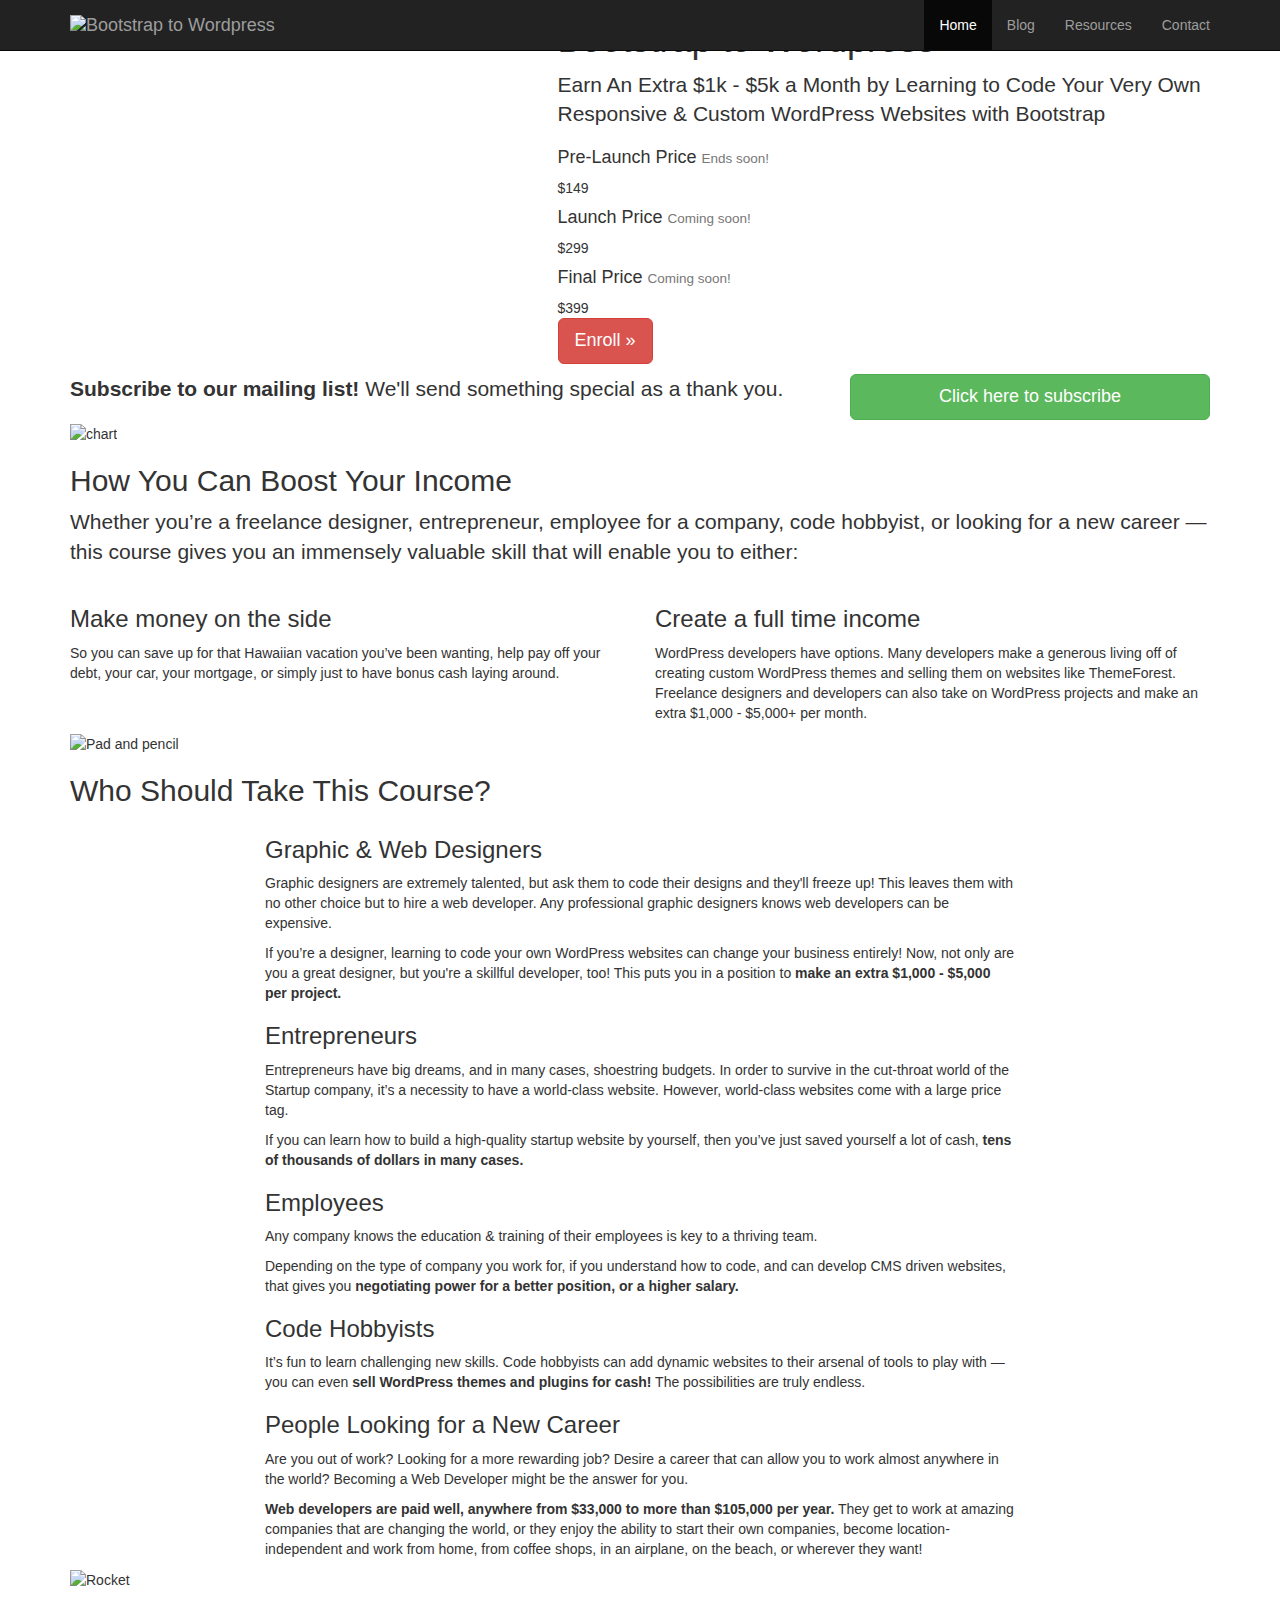
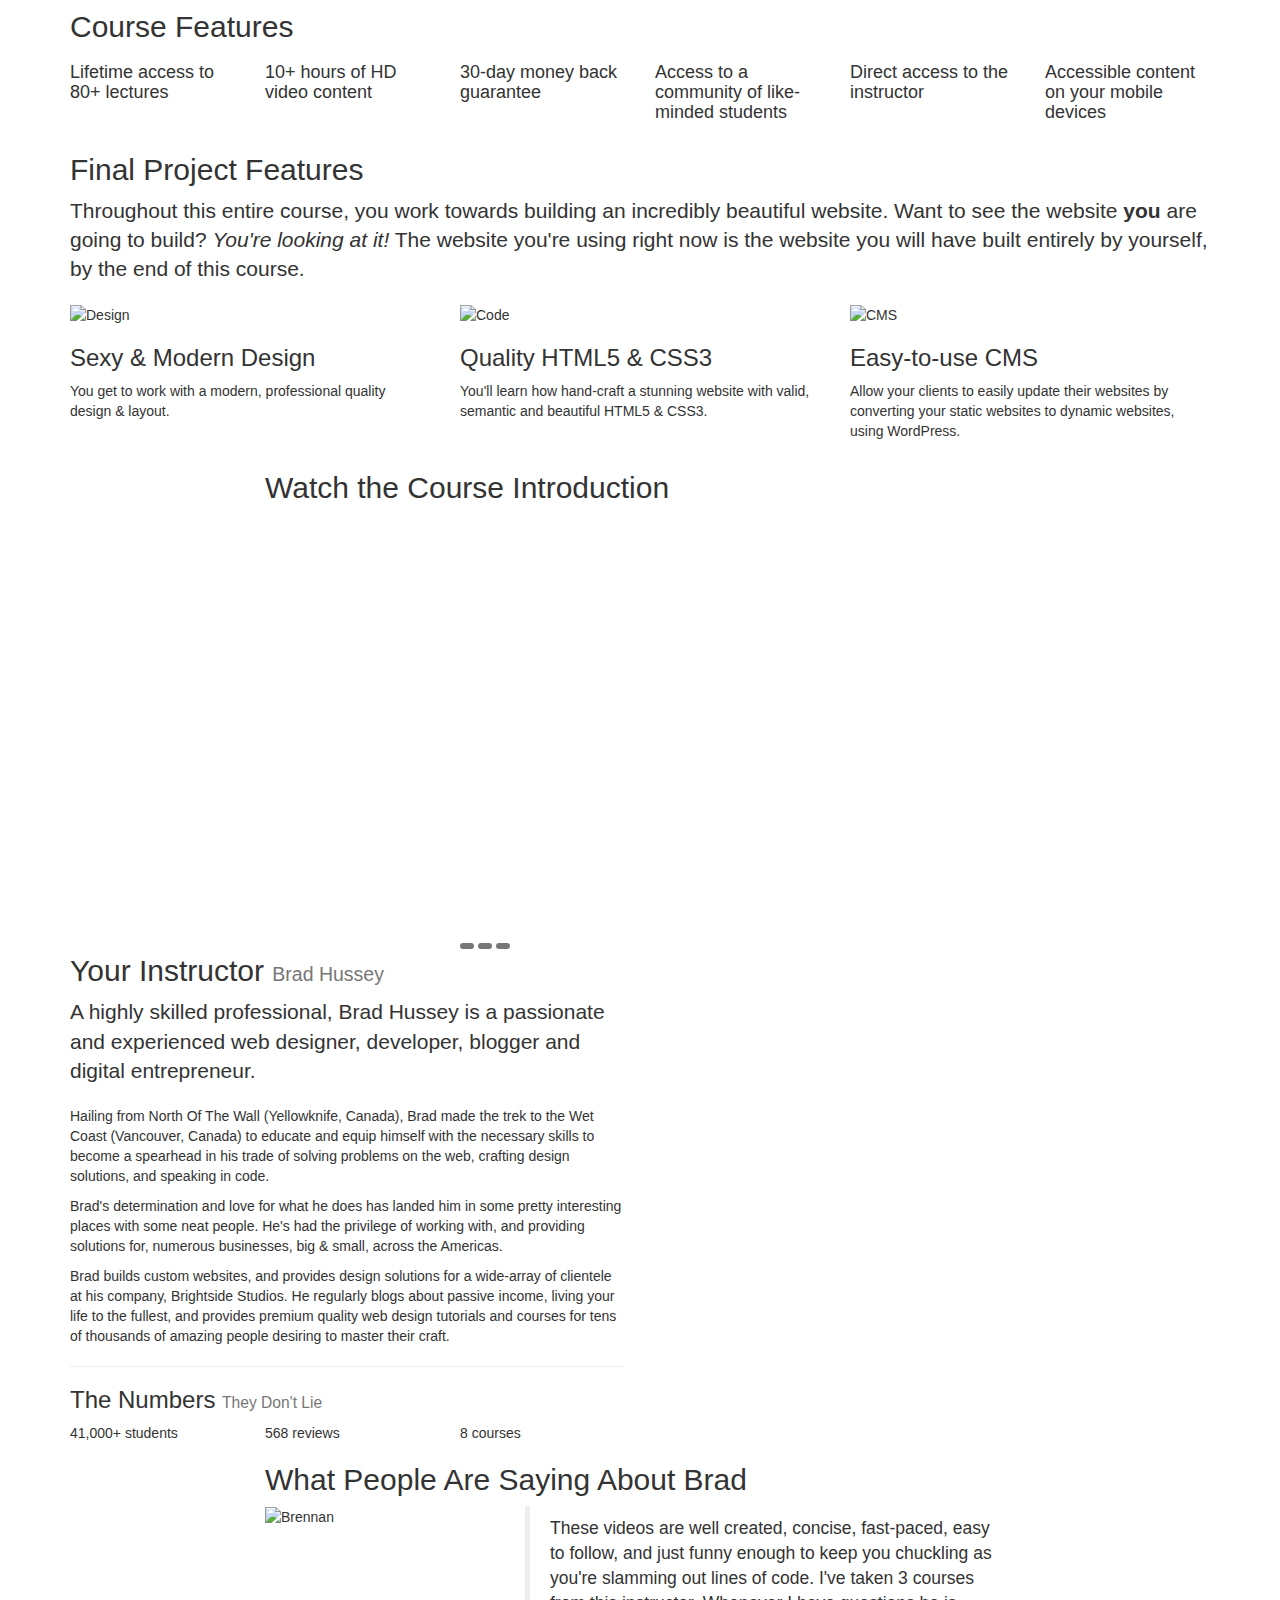
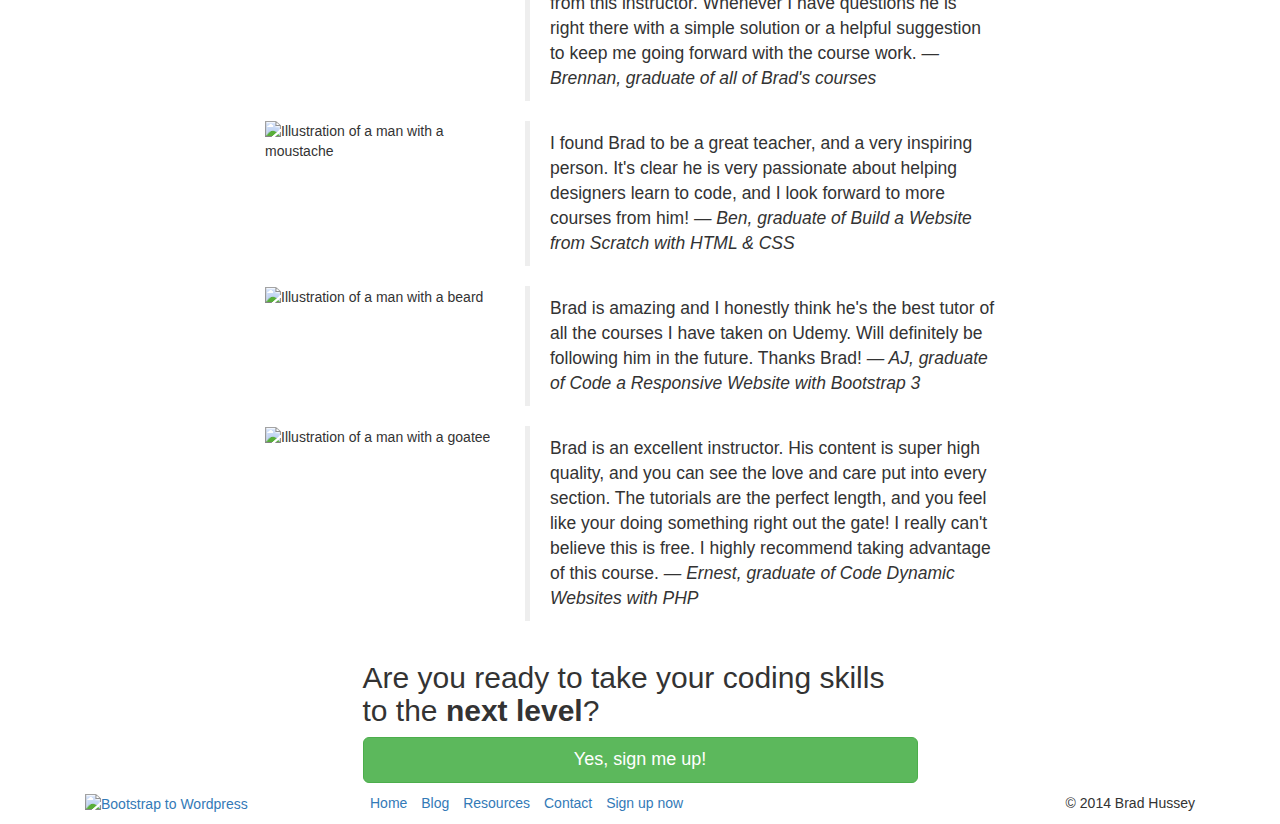
==== index.html @ c368ef70 "Fixed dropdown, had to use old JS files" ====
<!DOCTYPE html>
<html>
<head>
	<meta http-equiv="Content-Type" content="text/html; charset=UTF-8"  />
	<meta charset="utf-8" />
	<meta name="viewport" content="width=device-width, initial-scale=1" />
	<meta name="description" content="" />
	<meta name="author" content="" />
	<link rel="icon" href="assets/img/favicon.ico" />
	
	<title>Bootstrap to Wordpress</title>
	
	<!-- Bootstrap core CSS -->
	<link href="assets/css/bootstrap.min.css" rel="stylesheet">
	
	<!-- Font Awesome Icons -->
	<link href="assets/css/font-awesome/css/font-awesome.min.css" rel="stylesheet">
	
	<!--Google Fonts-->
	<link href='https://fonts.googleapis.com/css?family=Raleway:400,700' rel='stylesheet' type='text/css'>
	
	<!-- Custom CSS -->
	<link href="assets/css/main.css" rel="stylesheet">
	
	<!-- Google Fonts -->
	<link href='http://fonts.googleapis.com/css?family=Raleway:400,700' rel='stylesheet' type='text/css'>
	
<!-- HTML5 shiv and Respond.js IE8 support of HTML5 elements and media queries -->
	<!--[if lt IE 9]>
	<script src="https://oss.maxcdn.com/html5shiv/3.7.2/html5shiv.min.js"></script>
	<script src="https://oss.maxcdn.com/respond/1.4.2/respond.min.js"></script>
	<![endif]-->	
	
</head>

<!-- HEADER
	================================================== -->
	<header class="site-header" role="banner">
		
		<!-- NAVBAR
		================================================== -->
		<div class="navbar-wrapper">
			
			<div class="navbar navbar-inverse navbar-fixed-top" role="navigation">
				<div class="container">
					<div class="navbar-header">
						<button type="button" class="navbar-toggle" data-toggle="collapse" data-target=".navbar-collapse">
							<span class="sr-only">Toggle navigation</span>
							<span class="icon-bar"></span>
							<span class="icon-bar"></span>
							<span class="icon-bar"></span>
						</button>
						<a class="navbar-brand" href="/"><img src="assets/img/logo.png" alt="Bootstrap to Wordpress"></a>
					</div>
					<div class="navbar-collapse collapse">
						<ul class="nav navbar-nav navbar-right">
							<li class="active"><a href="/">Home</a></li>
							<li><a href="blog.html">Blog</a></li>
							<li><a href="resources.html">Resources</a></li>
							<li><a href="contact.html">Contact</a></li>
						</ul>
					</div>
				</div>
			</div>
		
		</div>
	</header>

<body>

	
	
	<!--Hero Section-->
	
	<section id="hero" data-type="background" data-speed="5">
		<article>
			<div class="container clearfix">
				<div class="row">
					<div class="col-sm-5">
						<img src="assets/img/logo-badge.png" alt="Bootstrap to Wordpress" class="logo" />
					</div><!--Col-sm-5-->
					
					<div class="col-sm-7 hero-text">
						<h1>Bootstrap to Wordpress</h1>
						<p class="lead">Earn An Extra $1k - $5k a Month by Learning to Code Your Very Own Responsive &amp; Custom WordPress Websites with Bootstrap</p>
						
						<div id="price-timeline">
							<div class="price active">
								<h4>Pre-Launch Price <small>Ends soon!</small></h4>
								<span>$149</span>
							
							</div><!--Price-->
							<div class="price">
								<h4>Launch Price <small>Coming soon!</small></h4>
								<span>$299</span>
							</div><!--Price-->
							<div class="price">
								<h4>Final Price <small>Coming soon!</small></h4>
								<span>$399</span>
							</div><!--Price-->
						</div><!--price timeline-->
						<p><a class="btn btn-lg btn-danger" href="/" role="button">Enroll &raquo;</a></p>
					</div><!--col-sm-7-->
				</div><!--Row-->
			</div><!--container-->
		</article>
	
	</section><!--Hero-->

	<!--OPT IN Section -->
	<section id="optin">
		<div class="container">
			<div class="row">
			
				<div class="col-sm-8">
					<p class="lead"><strong>Subscribe to our mailing list!</strong> We'll send something special as a thank you.</p>
				</div><!--col-8-->
				
				<div class="col-sm-4">
					<button class="btn btn-success btn-lg btn-block" data-toggle="modal" data-target="#myModal">Click here to subscribe</button>
				</div><!--col-4-->
				
			</div><!--row-->
		</div><!--container-->
	</section><!--optin-->
	
	<!--Boost Your Income-->
	<section id="boost-income">
		<div class="container">
			<div class="section-header"><img src="assets/img/icon-boost.png" alt="chart" />
				<h2>How You Can Boost Your Income</h2>
			</div><!--section-header-->
			<p class="lead">Whether you&rsquo;re a freelance designer, entrepreneur, employee for a company, code hobbyist, or looking for a new career &mdash; this course gives you an immensely valuable skill that will enable you to either:</p>
			<div class="row">
				<div class="col-sm-6">
					<h3>Make money on the side</h3>
					<p>So you can save up for that Hawaiian vacation you&rsquo;ve been wanting, help pay off your debt, your car, your mortgage, or simply just to have bonus cash laying around.</p>
				</div><!--col-->
				<div class="col-sm-6">
					<h3>Create a full time income</h3>
					<p>WordPress developers have options. Many developers make a generous living off of creating custom WordPress themes and selling them on websites like ThemeForest. Freelance designers and developers can also take on WordPress projects and make an extra $1,000 - $5,000+ per month.</p>
				</div><!--col-->
			</div><!--row-->
		</div><!--container-->
	</section><!--boost-income-->
	
	<!--Who Benefits-->
	<section id="who-benefits">
		<div class="container">
			<div class="section-header">
				<img src="assets/img/icon-pad.png" alt="Pad and pencil" />
				<h2>Who Should Take This Course?</h2>
			</div><!--section-header-->
			<div class="row">
				<div class="col-sm-8 col-sm-offset-2">
					<h3>Graphic &amp; Web Designers</h3>
					<p>Graphic designers are extremely talented, but ask them to code their designs and they'll freeze up! This leaves them with no other choice but to hire a web developer. Any professional graphic designers knows web developers can be expensive.</p>
					<p>If you&rsquo;re a designer, learning to code your own WordPress websites can change your business entirely! Now, not only are you a great designer, but you're a skillful developer, too! This puts you in a position to <strong>make an extra $1,000 - $5,000 per project.</strong></p>
					
					<h3>Entrepreneurs</h3>
					<p>Entrepreneurs have big dreams, and in many cases, shoestring budgets. In order to survive in the cut-throat world of the Startup company, it&rsquo;s a necessity to have a world-class website.  However, world-class websites come with a large price tag.</p>
					<p>If you can learn how to build a high-quality startup website by yourself, then you&rsquo;ve just saved yourself a lot of cash, <strong>tens of thousands of dollars in many cases.</strong></p>
					
					<h3>Employees</h3>
					<p>Any company knows the education &amp; training of their employees is key to a thriving team.</p>
					<p>Depending on the type of company you work for, if you understand how to code, and can develop CMS driven websites, that gives you <strong>negotiating power for a better position, or a higher salary.</strong></p>
					
					<h3>Code Hobbyists</h3>
					<p>It&rsquo;s fun to learn challenging new skills. Code hobbyists can add dynamic websites to their arsenal of tools to play with &mdash; you can even <strong>sell WordPress themes and plugins for cash!</strong> The possibilities are truly endless.</p>
					
					<h3>People Looking for a New Career</h3>
					<p>Are you out of work? Looking for a more rewarding job? Desire a career that can allow you to work almost anywhere in the world? Becoming a Web Developer might be the answer for you.</p>
					<p><strong>Web developers are paid well, anywhere from $33,000 to more than $105,000 per year.</strong> They get to work at amazing companies that are changing the world, or they enjoy the ability to start their own companies, become location-independent and work from home, from coffee shops, in an airplane, on the beach, or wherever they want!</p>
				</div><!--col-->
			</div><!--row-->
		</div><!--container-->
	</section><!--who-benefits-->
	
	<!--Course Features-->
	<section id="course-features">
		<div class="container">
		
			<div class="section-header">
				<img src="assets/img/icon-rocket.png" alt="Rocket" />
				<h2>Course Features</h2>
			</div><!--section-header-->
			<div class="row">
			
				<div class="col-sm-2">
					<i class="ci ci-computer"></i>
					<h4>Lifetime access to 80+ lectures</h4>
				</div><!--col-->
				
				<div class="col-sm-2">
					<i class="ci ci-watch"></i>
					<h4>10+ hours of HD video content</h4>
				</div><!--col-->
				
				<div class="col-sm-2">
					<i class="ci ci-calendar"></i>
					<h4>30-day money back guarantee</h4>
				</div><!--col-->
				
				<div class="col-sm-2">
					<i class="ci ci-community"></i>
					<h4>Access to a community of like-minded students</h4>
				</div><!--col-->
				
				<div class="col-sm-2">
					<i class="ci ci-instructor"></i>
					<h4>Direct access to the instructor</h4>
				</div><!--col-->
				
				<div class="col-sm-2">
					<i class="ci ci-device"></i>
					<h4>Accessible content on your mobile devices</h4>
				</div><!--col-->
				
			</div><!--row-->
		</div><!--container-->
	</section>
	
	<!--Project Features-->
	<section id="project-features">
		<div class="container">
		
			<h2>Final Project Features</h2>
			<p class="lead">Throughout this entire course, you work towards building an incredibly beautiful website. Want to see the website <strong>you</strong> are going to build? <em>You're looking at it!</em> The website you're using right now is the website you will have built entirely by yourself, by the end of this course.</p>
			
			<div class="row">
				<div class="col-sm-4">
					<img src="assets/img/icon-design.png" alt="Design" />
					<h3>Sexy &amp; Modern Design</h3>
					<p>You get to work with a modern, professional quality design &amp; layout.</p>
				</div><!--col-->
				
				<div class="col-sm-4">
					<img src="assets/img/icon-code.png" alt="Code" />
					<h3>Quality HTML5 &amp; CSS3</h3>
					<p>You'll learn how hand-craft a stunning website with valid, semantic and beautiful HTML5 &amp; CSS3.</p>
				</div><!--col-->
				
				<div class="col-sm-4">
					<img src="assets/img/icon-cms.png" alt="CMS" />
					<h3>Easy-to-use CMS</h3>
					<p>Allow your clients to easily update their websites by converting your static websites to dynamic websites, using WordPress.</p>
				</div><!--col-->
			</div><!--row-->
		</div><!--container-->
	
	</section><!--project-features-->
	
	<!--Video Featurette-->
	<section id="featurette">
		<div class="container">
			<div class="row">
				<div class="col-sm-8 col-sm-offset-2">
					<h2>Watch the Course Introduction</h2>
					<iframe width="100%" height="415" src="https://www.youtube.com/embed/q-mJJsnOHew" frameborder="0" allowfullscreen></iframe>
				</div><!--col-->
			</div><!--row-->
		</div><!--container-->
	
	</section><!--featurette-->
	
	<!--Instructor-->
	<section id="instructor">
		<div class="container">
			<div class="row">
				<div class="col-sm-8 col-md-6">
					<div class="row">
						<div class="col-lg-8">
							<h2>Your Instructor <small>Brad Hussey</small></h2>
						</div><!--col-->
						<div class="col-lg-4">
							<a href="https://twitter.com/bradhussey" class="badge social twitter" target="_blank"><i class="fa fa-twitter"></i></a>
							<a href="https://facebook.com/bradhussey" class="badge social facebook" target="_blank"><i class="fa fa-facebook"></i></a>
							<a href="https://plus.google.com/+BradHussey" class="badge social gplus" target="_blank"><i class="fa fa-google-plus"></i></a>
						</div><!--col-->
					</div><!--row-->
				<p class="lead">A highly skilled professional, Brad Hussey is a passionate and experienced web designer, developer, blogger and digital entrepreneur.<p>
					
				<p>Hailing from North Of The Wall (Yellowknife, Canada), Brad made the trek to the Wet Coast (Vancouver, Canada) to educate and equip himself with the necessary skills to become a spearhead in his trade of solving problems on the web, crafting design solutions, and speaking in code.</p>
					
				<p>Brad's determination and love for what he does has landed him in some pretty interesting places with some neat people. He's had the privilege of working with, and providing solutions for, numerous businesses, big &amp; small, across the Americas.</p>
					
				<p>Brad builds custom websites, and provides design solutions for a wide-array of clientele at his company, Brightside Studios. He regularly blogs about passive income, living your life to the fullest, and provides premium quality web design tutorials and courses for tens of thousands of amazing people desiring to master their craft.</p>
				
				<hr />
				
				<h3>The Numbers <small>They Don't Lie</small></h3>
					<div class="row">
						<div class="col-xs-4">
							<div class="num">
								<div class="num-content">
									41,000+ <span>students</span>
								</div><!--num-content-->
							</div><!--num-->
						</div><!--col-->
						
						<div class="col-xs-4">
							<div class="num">
								<div class="num-content">
									568 <span>reviews</span>
								</div><!--num-content-->
							</div><!--num-->
						</div><!--col-->
						
						<div class="col-xs-4">
							<div class="num">
								<div class="num-content">
									8 <span>courses</span>
								</div><!--num-content-->
							</div><!--num-->
						</div><!--col-->
					
					</div><!--row-->
				
				</div><!--col-->
			</div><!--row-->
		</div><!--container-->
	</section><!--instructor-->
	
	<!--Testimonials-->
	<section id="kudos">
		<div class="container">
			<div class="row">
				<div class="col-sm-8 col-sm-offset-2">
					<h2>What People Are Saying About Brad</h2>
					
					<!--Testimonial-->
					<div class="row testimonial">
						<div class="col-sm-4">
							<img src="assets/img/brennan.jpg" alt="Brennan" />
						</div><!--col-->
						<div class="col-sm-8">
							<blockquote>
								These videos are well created, concise, fast-paced, easy to follow, and just funny enough to keep you chuckling as you're slamming out lines of code. I've taken 3 courses from this instructor. Whenever I have questions he is right there with a simple solution or a helpful suggestion to keep me going forward with the course work.
									<cite>&mdash; Brennan, graduate of all of Brad's courses</cite>
							</blockquote>
						</div><!--col-->
					</div><!--row testimonial-->
					
					<!--Testimonial-->
					<div class="row testimonial">
						<div class="col-sm-4">
							<img src="assets/img/ben.png" alt="Illustration of a man with a moustache" />
						</div><!--col-->
						<div class="col-sm-8">
							<blockquote>
								I found Brad to be a great teacher, and a very inspiring person. It's clear he is very passionate about helping designers learn to code, and I look forward to more courses from him!
								<cite>&mdash; Ben, graduate of Build a Website from Scratch with HTML &amp; CSS</cite>
							</blockquote>
						</div><!--col-->
					</div><!--row testimonial-->
					
					<!--Testimonial-->
					<div class="row testimonial">
						<div class="col-sm-4">
							<img src="assets/img/aj.png" alt="Illustration of a man with a beard" />
						</div><!--col-->
						<div class="col-sm-8">
							<blockquote>
								Brad is amazing and I honestly think he's the best tutor of all the courses I have taken on Udemy. Will definitely be following him in the future. Thanks Brad!
								<cite>&mdash; AJ, graduate of Code a Responsive Website with Bootstrap 3</cite>
							</blockquote>
						</div><!--col-->
					</div><!--row testimonial-->
					
					<!--Testimonial-->
					<div class="row testimonial">
						<div class="col-sm-4">
							<img src="assets/img/ernest.png" alt="Illustration of a man with a goatee" />
						</div><!--col-->
						<div class="col-sm-8">
							<blockquote>
								Brad is an excellent instructor. His content is super high quality, and you can see the love and care put into every section. The tutorials are the perfect length, and you feel like your doing something right out the gate! I really can't believe this is free. I highly recommend taking advantage of this course.
								<cite>&mdash; Ernest, graduate of Code Dynamic Websites with PHP</cite>
							</blockquote>
						</div><!--col-->
					</div><!--row testimonial-->
					
				</div><!--col-->
			</div><!--row-->
		</div><!--container-->
	
	</section><!--kudos-->
	
	<!--Sign Up Section-->
	<section id="signup" data-type="background" data-speed="4">
		<div class="container">
			<div class="row">
				<div class="col-sm-6 col-sm-offset-3">
					<h2>Are you ready to take your coding skills to the <strong>next level</strong>?</h2>
					<p><a href="" class="btn btn-lg btn-block btn-success">Yes, sign me up!</a></p>
				</div><!--col-->
			</div><!--row-->
		</div><!--container-->
	
	</section><!--signup-->
	
	<!--Footer-->
	<footer>
		<div class="container">
			<div class="col-sm-3">
				<p><a href="/"><img src="assets/img/logo.png" alt="Bootstrap to Wordpress" /></a></p>
			</div><!--col-->
			<div class="col-sm-6">
				<nav>
					<ul class="list-unstyled list-inline">
						<li><a href="">Home</a></li>
						<li><a href="">Blog</a></li>
						<li><a href="">Resources</a></li>
						<li><a href="">Contact</a></li>
						<li class="signup-link"><a href="">Sign up now</a></li>
					</ul>
				</nav>
			</div><!--col-->
			<div class="col-sm-3">
				<p class="pull-right">&copy; 2014 Brad Hussey</p>
			</div><!--col-->
			
		</div><!--container-->
	
	</footer>

	<!--Modal-->
	<div class="modal fade" id="myModal">
		<div class="modal-dialog">
			<div class="model-content">
			
				<div class="modal-header">
					<button type="button" class="close" data-dismiss="modal"><span aria-hidden="true">&times;</span><span class="sr-only">Close</span></button>
					<h4 class="modal-title" id="myModalLabel"><i class="fa fa-envelope"></i> Subscribe to our Mailing List</h4>
				</div><!--modal-header-->
				
				<div class="modal-body">
					<p>Simply enter your name and email! As a thank you for joining us, we're going to give you one of our best-selling courses, <em>for free!</em></p>
					<form class="form-inline" role="form">
						<div class="form-group">
							<label class="sr-only" for="subscribe-name">Your first name</label>
							<input type="text" class="form-control" id="subscribe-name" placeholder="Your first name" />
						</div><!--form-group-->
						<div class="form-group">
							<label class="sr-only" for="subscribe-email">and your email</label>
							<input type="text" class="form-control" id="subscribe-email" placeholder="and your email" />
						</div><!--form-group-->
						<input type="submit" class="btn btn-danger" value="Subscribe!" />
					</form>
					<hr />
					<p><small>By providing your email you consent to receiving occasional promotional emails &amp; newsletters. <br>No Spam. Just good stuff. We respect your privacy &amp; you may unsubscribe at any time.</small></p>
				</div><!--modal-body-->
				
			</div><!--modal-content-->
		
		</div><!--modal-dialog-->
	</div><!--modal-->

	<!--Bootstrap Core JS-->
	<script src="assets/js/jquery-2.2.0.min.js" type="text/javascript"></script>
	<script src="assets/js/bootstrap.min.js" type="text/javascript"></script>
	<script src="http://code.jquery.com/jquery.js"></script>
	<script src="assets/js/main.js" type="text/javascript"></script>
	
	<!--Had to use old JS in order to fix dropdown-->
	
</body>
</html>
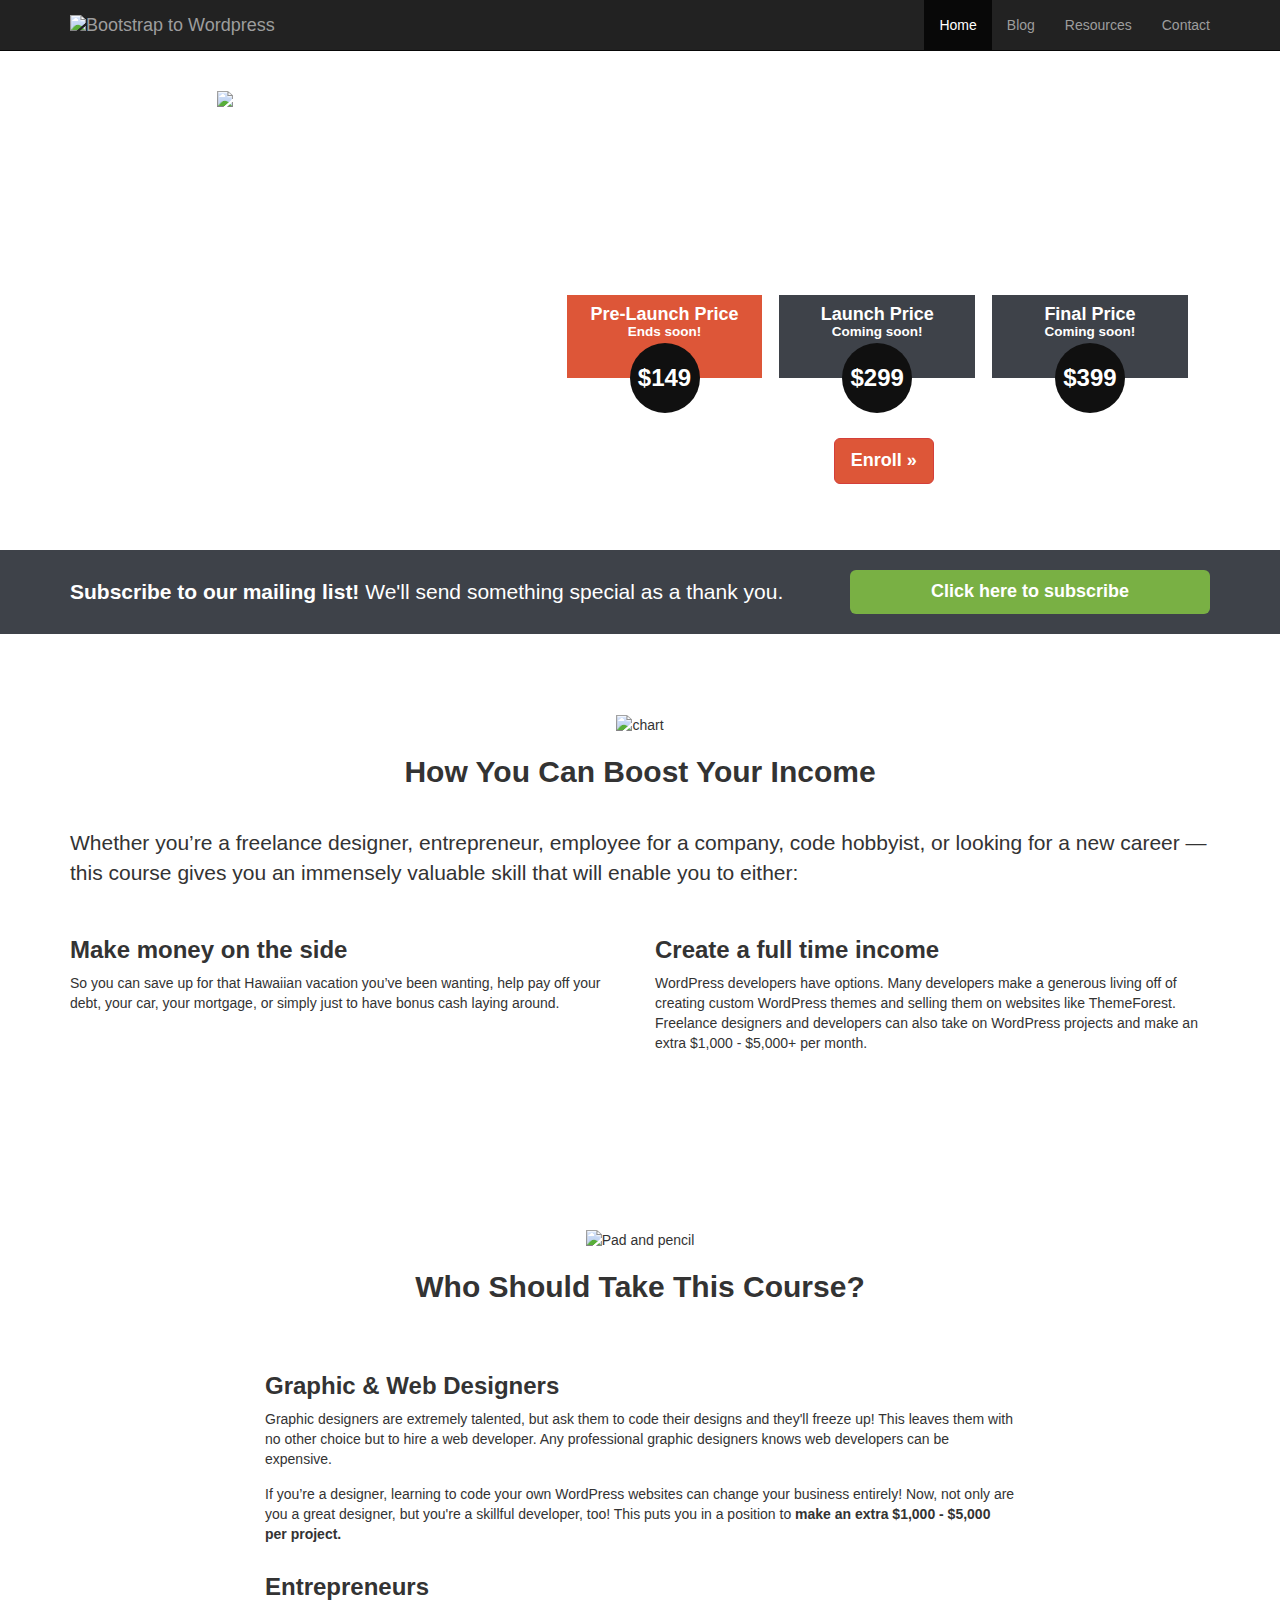
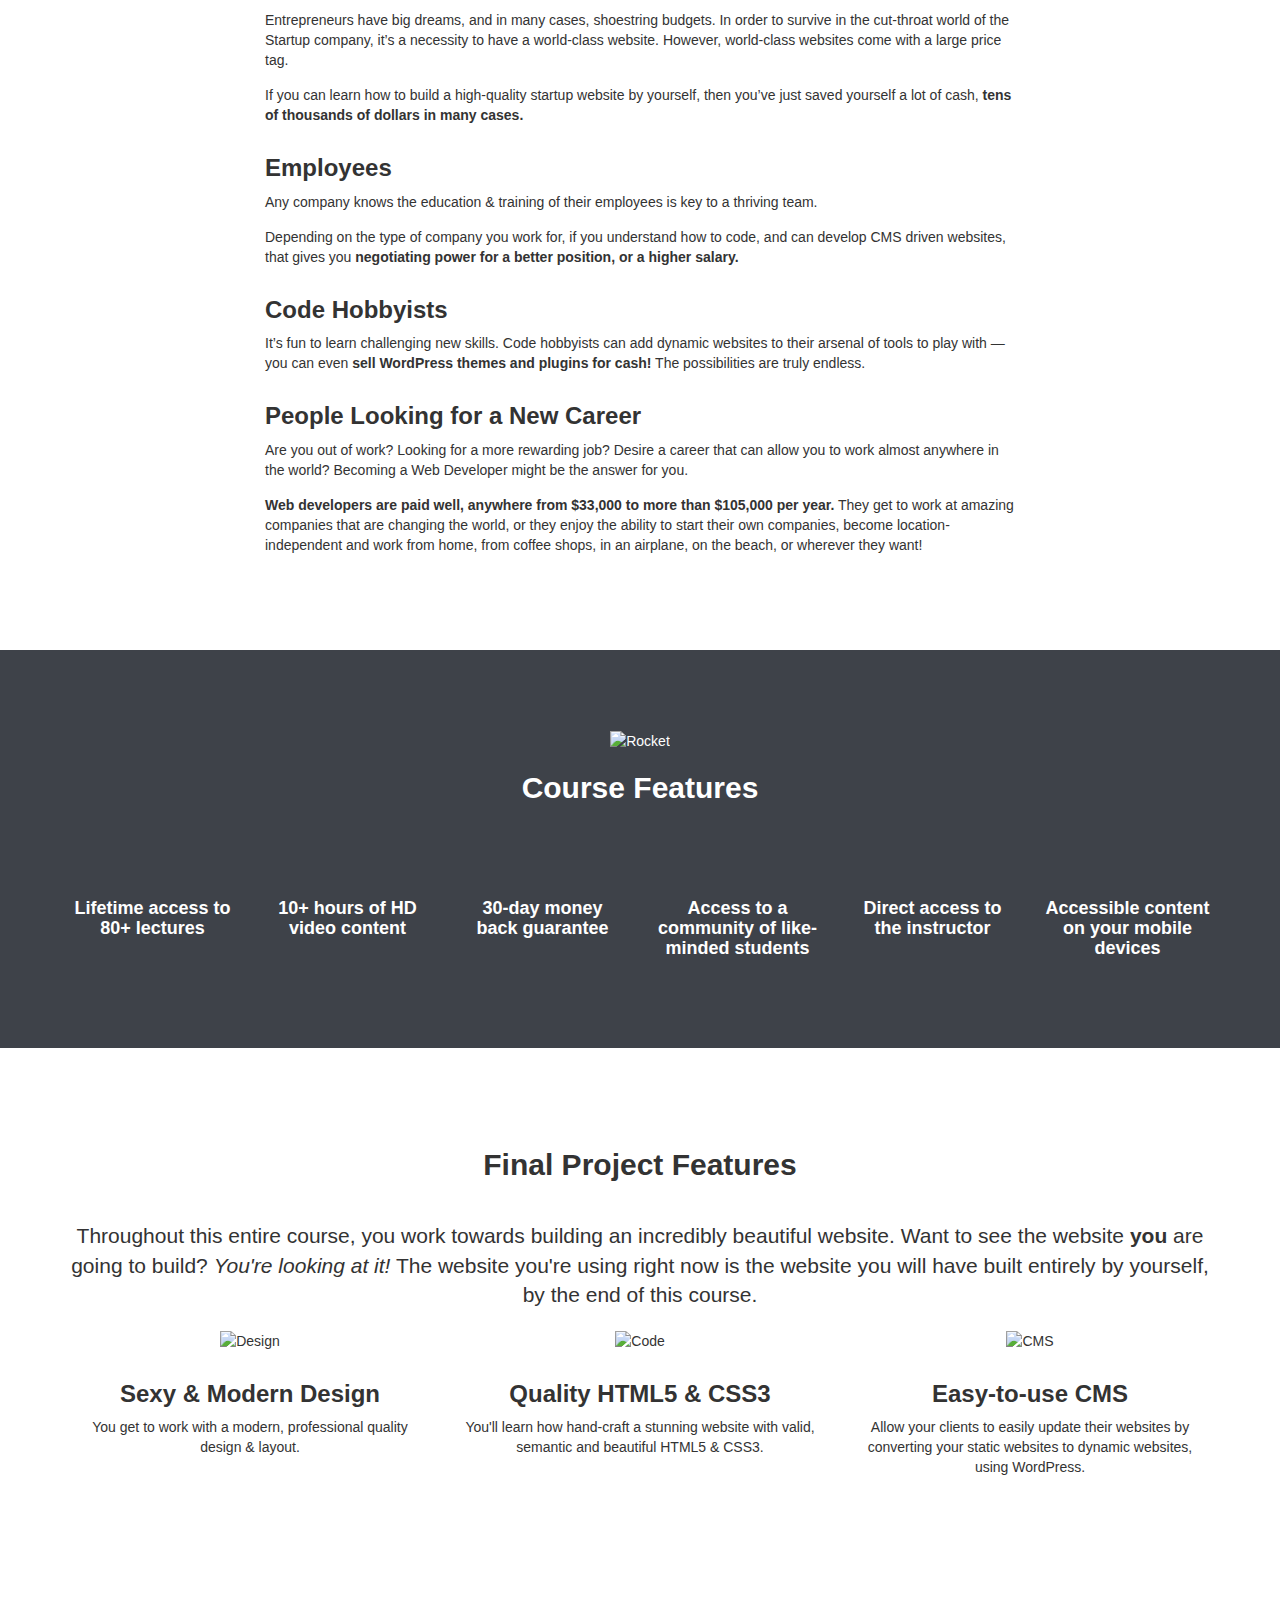
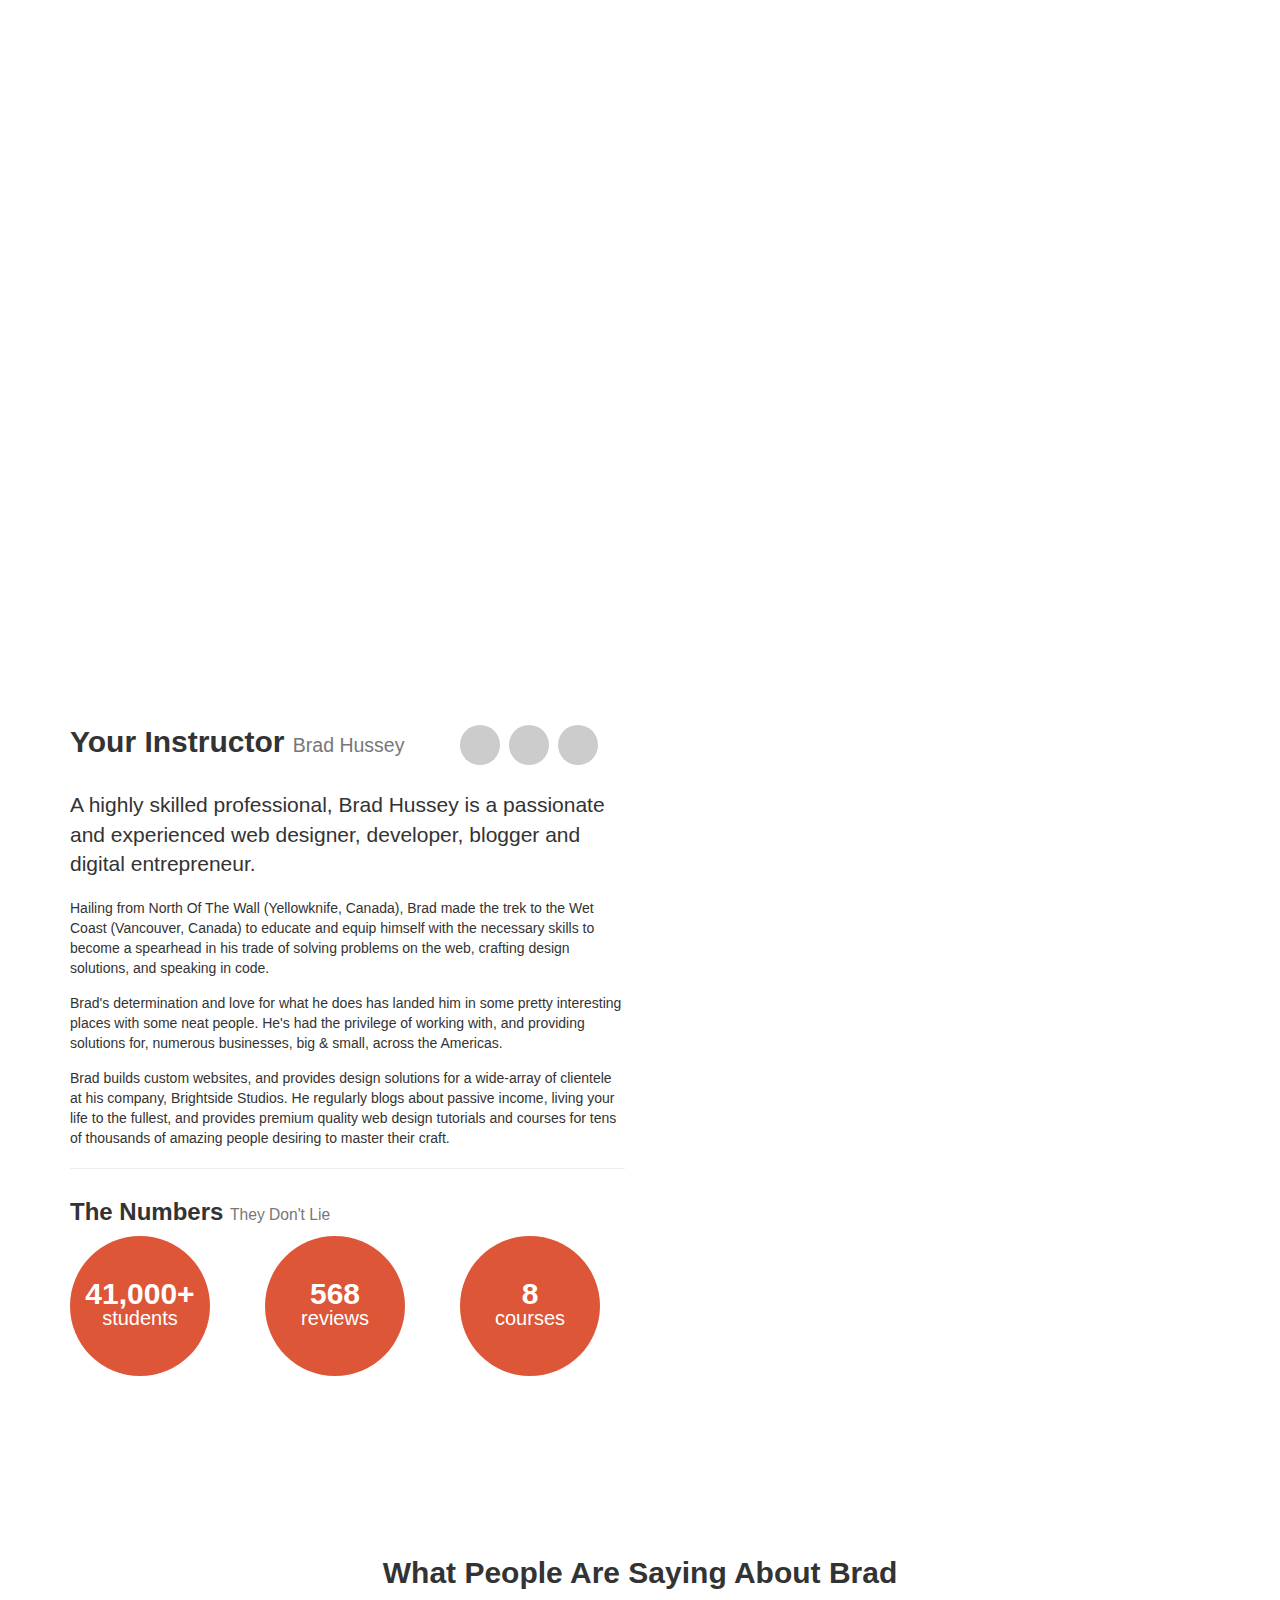
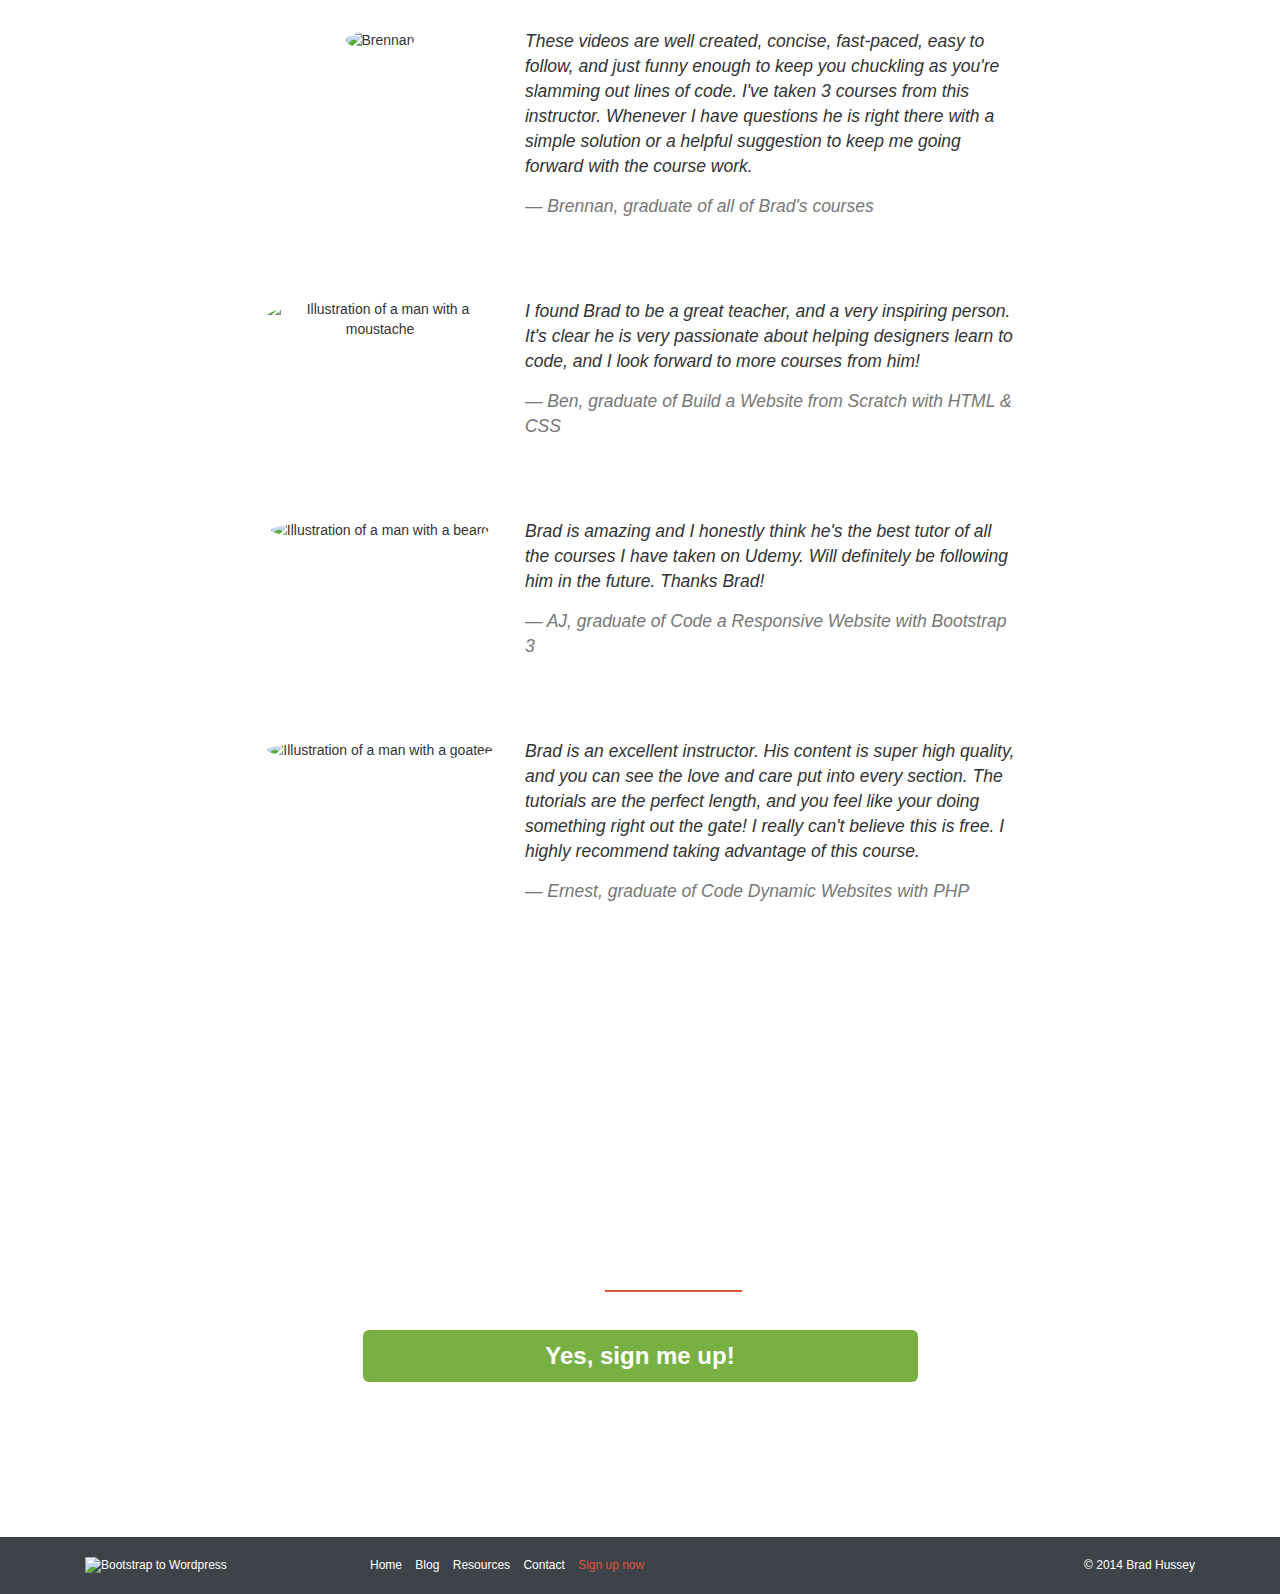
==== commit af1918db: "finished with static html" ====
--- a/index.html
+++ b/index.html
@@ -54,7 +54,7 @@
 					</div>
 					<div class="navbar-collapse collapse">
 						<ul class="nav navbar-nav navbar-right">
-							<li class="active"><a href="/">Home</a></li>
+							<li class="active"><a href="index.html">Home</a></li>
 							<li><a href="blog.html">Blog</a></li>
 							<li><a href="resources.html">Resources</a></li>
 							<li><a href="contact.html">Contact</a></li>
@@ -408,10 +408,10 @@
 			<div class="col-sm-6">
 				<nav>
 					<ul class="list-unstyled list-inline">
-						<li><a href="">Home</a></li>
-						<li><a href="">Blog</a></li>
-						<li><a href="">Resources</a></li>
-						<li><a href="">Contact</a></li>
+						<li><a href="index.html">Home</a></li>
+						<li><a href="blog.html">Blog</a></li>
+						<li><a href="resources.html">Resources</a></li>
+						<li><a href="contact.html">Contact</a></li>
 						<li class="signup-link"><a href="">Sign up now</a></li>
 					</ul>
 				</nav>
--- a/assets/css/main.css
+++ b/assets/css/main.css
@@ -0,0 +1,723 @@
+font-family: 'Raleway', sans-serif;
+
+/* Color References
+Green: #79b044
+Salmon: #dd5638
+Blue Grey: #3e4249
+*/
+
+/*General*/
+
+body {
+	margin-top: 50px;
+	font-family: 'Raleway', sans-serif;
+	font-size: 16px;
+	background: url('../img/tile.jpg') top left repeat;
+}
+
+/*Global*/
+
+h1,h2,h3,h4,h5,h6 {
+	-webkit- font-smooth: antialiased;
+	text-rendering: optimizelegibility;
+	font-weight: bold;
+}
+
+h1 {
+	font-size: 3em;
+}
+
+h1,h2 {
+	margin: 0 0 40px;
+}
+
+h3 {
+	margin: 20px 0;
+}
+	
+h4 {
+	font-size: 18px;
+}
+
+p.lead {
+	font-weight: normal;
+}
+
+p {
+	margin: 0 0 15px;
+}
+
+a:link, a:visited {
+	color: #dd5638;
+}
+
+a:hover {
+	text-decoration: none;
+	color: #c9302c;
+}
+
+button, input, .btn, a.btn {
+	-webkit- font-smooth: antialiased;
+	text-rendering: optimizelegibility;
+	color: white;
+}
+
+.btn {
+	font-weight: bold;
+}
+
+.btn-danger {
+	background: #dd5638;
+	border-collapse: #d95131;
+}
+
+img {
+	max-width: 100%;
+}
+
+.post-image {
+	max-width: 100%;
+}
+
+.modal-content {
+	background: url('../img/tile.jpg') top left repeat;
+}
+
+.badge.social {
+	background: #ccc;
+	font-size: 24px;
+	height: 40px;
+	width: 40px;
+	text-align: center;
+	line-height: 42px;
+	margin: 0 5px 20px 0;
+	padding: 0;
+	-webkit-border-radius: 50px;
+	-moz-border-radius: 50px;
+	border-radius: 50px;
+	color: white;
+}
+
+.badge.social.twitter:hover {
+	background: #55acee;
+}
+
+.badge.social.facebook:hover {
+	background: #3b5998;
+}
+
+.badge.social.gplus:hover {
+	background: #db4b39;
+}
+
+blockquote {
+	padding: 0;
+	border: none;
+	font-style: italic;
+	text-align: left;
+}
+
+blockquote cite {
+	display: block;
+	color: #777;
+	margin: 15px 0 0 0;
+}
+
+blockquote:before {
+	display: none;
+}
+
+.btn:focus {
+	outline: none;
+}
+
+.btn-success {
+	background: #79b044;
+	border: none;
+}
+
+.btn-success:hover {
+	background: #6a9b3d;
+	border-color: #6a9b3d;
+}
+
+.text-danger, li.text-danger a {
+	color: #dd5638;
+}
+
+a.text-danger:hover {
+	color: #e55939;
+}
+
+/*Hero*/
+
+#hero {
+	margin-top: 50px;
+	background: url('../img/hero-bg.jpg') 50% 0 repeat fixed;
+	min-height: 500px;
+	padding: 40px 0;
+	color: white;
+	-webkit- font-smooth: antialiased;
+	text-rendering: optimizelegibility;
+}
+
+#hero article {
+	width: 100%;
+	text-align: center;
+}
+
+#hero .hero-text{
+	margin-top: 30px;
+}
+
+#price-timeline {
+	margin: 30px 0 60px;
+	text-align: center;
+}
+
+#price-timeline .price {
+	display: inline-block;
+	margin: 0 2% 0 0;
+	width: 30%;
+	background: #3e4249;
+	padding: 10px 20px 30px;
+	position: relative;
+	vertical-align: top;
+}
+
+#price-timeline .price.active {
+	background: #dd5638;
+}
+
+#price-timeline .price span {
+	background: #101010;
+	display: block;
+	height: 70px;
+	width: 70px;
+	text-align: center;
+	line-height: 70px;
+	font-weight: bold;
+	font-size: 24px;
+	border-radius: 100%;
+	-webkit-border-radius: 100%;
+	-moz-border-radius: 100%;
+	position: absolute;
+	bottom: -35px;
+	left: 50%;
+	margin-left: -35px;
+}
+
+#price-timeline h4 {
+	margin: 0 0 10px;
+}
+
+#price-timeline h4 small {
+	color: white;
+	font-weight: bold;
+	display: block;
+}
+
+/*Layout*/
+
+.row + .row {
+	margin-top: 20px;
+}
+
+#optin {
+	background: #3e4249;
+	padding: 20px 0;
+	color: white;
+	-webkit- font-smooth: antialiased;
+	text-rendering: optimizelegibility;
+	font-size: 1.2em;
+}
+
+#optin p {
+	margin: 7px 0 0 0;
+}
+
+.modal-body, .modal-header {
+	background: white;
+}
+
+section {
+	padding: 80px 0;
+	
+}
+
+.section-header {
+	text-align: center;
+}
+
+section h2 {
+	margin: 20px 0 40px;
+}
+
+section h3 {
+	margin: 30px 0 10px;
+}
+
+#who-benefits {
+	background: white;
+}
+
+#course-features {
+	background: #3e4249;
+	color: white;
+	text-align: center;
+}
+
+#primary {
+	padding-top: 40px;
+	padding-bottom: 40px;
+}
+
+.feature-image {
+	display: table;
+	width: 100%;
+}
+
+.feature-image-default {
+	background: url ('../img/stuff-feature.jpg') no-repeat;
+	background-size: cover;
+}
+
+.feature-image-default-alt {
+	background: url('../img/hipster-stuff.jpg') no-repeat;
+	background-size: cover;
+}
+
+.feature-image h1 {
+	display: table-cell;
+	vertical-align: middle;
+	text-align: center;
+	color: white;
+}
+
+
+
+/*Custom Icon Sprites*/
+
+i.ci {
+	display: inline-block;
+	height: 40px;
+	width: 40px;
+	background: url('../img/icon-sprite.png');
+}
+
+.ci.ci-computer 	{background-position: 0 0;}
+.ci.ci-watch 		{background-position: -40px 0;}
+.ci.ci-calendar 	{background-position: -80px 0;}
+.ci.ci-community 	{background-position: -120px 0;}
+.ci.ci-instructor 	{background-position: -160px 0;}
+.ci.ci-device 		{background-position: -200px 0;}
+
+#project-features {
+	text-align: center;
+}
+
+#featurette {
+	background: url('../img/stuff-bg.jpg') 50% 100% repeat fixed;
+	background-size: cover;
+	text-align: center;
+	color: white;
+}
+
+#instructor {
+	background: white url('../img/brad-elvis.png') 90% -10px no-repeat;
+}
+
+#instructor h2 {
+	margin: 0 0 20px;
+}
+
+#instructor .num {
+	display: table;
+	font-size: 30px;
+	font-weight: bold;
+	color: white;
+	height: 140px;
+	width: 140px;
+	line-height: 24px;
+	text-align: center;
+	background: #dd5638;
+	border-radius: 100%;
+	-webkit-border-radius: 100%;
+	-moz-border-radius: 100%;
+	-webkit- font-smooth: antialiased;
+	text-rendering: optimizelegibility;
+}
+
+#instructor .num .num-content {
+	display: table-cell;
+	vertical-align: middle;
+	
+}
+
+#instructor .num span {
+	display: block;
+	font-size: 20px;
+	font-weight: normal;
+	
+}
+
+#kudos {
+	text-align: center;
+}
+
+.testimonial {
+	margin-bottom: 60px;
+}
+
+.testimonial img {
+	border-radius: 50%;
+	-webkit-border-radius: 50%;
+	-moz-border-radius: 50%;
+}
+
+#signup {
+	text-align: center;
+	background: url('../img/hipster-stuff.jpg') center center repeat fixed;
+	background-size: cover;
+	color: white;
+	padding: 140px 0;
+}
+
+#signup h2 {
+	font-weight: normal;
+}
+
+#signup h2 strong {
+	border-bottom: 2px solid #dd5638;
+}
+
+#signup .btn {
+	font-size: 24px;
+}
+
+footer {
+	background: #3e4249;
+	color: white;
+	padding: 20px 0 10px;
+	font-size: 12px;
+}
+
+footer p {
+	margin: 0;
+}
+
+footer a:link, footer a:visited {
+	color: white;
+}
+
+footer li.signup-link a{
+	color: #dd5638;
+}
+
+footer a:hover {
+	color: #dd5638;
+}
+
+footer li.signup-link a:hover {
+	font-weight: bold;
+}
+
+/*Blog*/
+
+.post, .widget, #comments {
+	position: relative;
+	border: 1px solid #ddd;
+	background: white;
+	margin: 0 0 40px;
+	border-radius: 4px;
+	-webkit-border-radius: 4px;
+	-moz-border-radius: 4px;
+}
+
+.post header,
+.post .post-excerpt,
+.post .post-body,
+#comments .comments-wrap {
+	padding: 20px;
+}
+
+.post header h3 {
+	margin: 0 0 15px;
+	padding: 0 0 15px;
+	border-bottom: 1px solid #ddd;
+}
+
+.post header h1 {
+	margin: 0 0 15px;
+	padding: 0 0 15px;
+	border-bottom: 1px solid #ddd;
+	font-size: 24px;
+}
+
+.post-image {
+	height: auto;
+}
+
+.post-details {
+	font-size: 12px;
+	width: 90%;
+}
+
+.post-details i.fa {
+	padding-left: 10px;
+}
+
+.post-details i.fa:first-child {
+	padding: 0;
+}
+
+/*Comments*/
+
+.post-comments-badge {
+	height: 70px;
+	width: 70px;
+	position: absolute;
+	top: 25px;
+	right: 25px;
+	border: none;
+	border-radius: 100px;
+	-webkit-border-radius: 100px;
+	-moz-border-radius: 100px;
+	background: #79b044;
+	text-align: center;
+	display: table;
+}
+
+.post-comments-badge a {
+	display: table-cell;
+	vertical-align: middle;
+	color: white;
+	font-size: 20px;
+	line-height: 20px;
+}
+
+.post-comments-badge i.fa {
+	display: block;
+	font-size: 15px;
+	padding: 0;
+	margin-bottom: 4px;
+}
+
+.post-comments-badge:hover {
+	background-color: #8bc653;
+}
+
+#comments h3 {
+	text-align: center;
+}
+
+#comments h4 {
+	font-size: 1.3em;
+}
+
+#comments ol {
+	list-style: none;
+	padding: 0;
+	margin: 0;
+}
+
+#comments ol li {
+	background: rgba(0,0,0,0.02);
+	padding: 10px 20px;
+	margin: 10px 0;
+	border-radius: 4px;
+	-webkit-border-radius: 4px;
+	-moz-border-radius: 4px;
+	border: 1px solid rgba(0,0,0,0.03);
+}
+
+#comments ol li ol.children {
+	padding: 0;
+	list-style: none;
+	font-size: 0.96em;
+}
+
+#leave-comment {
+	margin: 40px 0 0;
+	padding: 20px 0 0;
+	border-top: 1px solid #eee;
+}
+
+/*Forms*/
+
+label {
+	display: block;
+	font-weight: bold;
+}
+
+input [type="text"],
+input [type="email"],
+input [type="url"],
+input [type="password"],
+input [type="search"],
+textarea {
+	color: #666;
+	border: 1px solid #ccc;
+	border-radius: 3px;
+	display: block;
+	-moz-box-sizing: border-box;
+	-webkit-box-sizing: border-box;
+	box-sizing: border-box;
+	width: 100%;
+	padding: 6px 12px;
+}
+
+input [type="submit"],
+button[type="submit"] {
+	display: inline-block;
+	margin-bottom: 0;
+	font-size: 18px;
+	font-weight: bold;
+	line-height: 1.33;
+	text-align: center;
+	white-space: nowrap;
+	vertical-align: middle;
+	cursor: pointer;
+	-webkit-user-select: none;
+	-moz-user-select: none;
+	-ms-user-select: none;
+	user-select: none;
+	background-image: none;
+	border: none;
+	border-radius: 6px;
+}
+
+input[type='submit']:hover,
+button[type='submit']:hover {
+	outline: none;
+	border: none;
+	background: #aaa;
+}
+
+form.search-form .form-group {
+	margin: 0;
+}
+
+form.search-form .input-group {
+	width: 100%;
+}
+
+form.search-form .input-group input[type='search'],
+form.search-form .input-group input[type='text'] {
+	width: 70%;
+}
+
+form.search-form .input-group input[type='submit'] {
+	width: 30%;
+	border-top-left-radius: 0;
+	border-bottom-left-radius: 0;
+	float: right;
+}
+
+form textarea {
+	width: 100%;
+	border: 1px solid #ccc;
+	-webkit-box-shadow: inset 0 1px 1px rgba(0,0,0,0.075);
+	box-shadow: 0px 1px 1px rgba(0,0,0,0.075);
+}
+
+/*Resources*/
+
+.resource {
+	width: 31.33333333%;
+	float: left;
+	margin: 0 3% 40px 0;
+}
+
+.resource:nth-child(3n) {
+	margin-right: 0;
+}
+
+/*Widgets*/
+
+.widget {
+	padding: 20px;
+}
+
+.widget h4 {
+	margin: 0 0 10px;
+	padding: 0 0 10px;
+	border-bottom: 1px solid #ddd;
+}
+
+.widget ul {
+	list-style: none;
+	margin: 0;
+	padding: 0;
+}
+
+.widget ul li {
+	margin: 0 0 5px;
+}
+
+.widget ul li:hover {
+	position: relative;
+	left: 1px;
+}
+
+
+/*Media Queries*/
+
+@media screen and (max-width : 991px) {
+	#instructor .container {
+		background: rgba(255,255,255,0.8);
+		padding: 20px;
+	}
+	
+}
+
+@media screen and (max-width : 768px) {
+	.logo {
+		width: 50%;
+	}
+	
+	#optin p {
+		margin: 0 0 10px;
+	}
+	
+	#featurette iframe {
+		height: 240px;
+	}
+	
+	.resource {
+		width: 48%;
+		margin-right: 2%;
+	}
+	
+}
+
+@media screen and (max-width : 568px) {
+	#instructor .num {
+		height: 100px;
+		width: 100px;
+		font-size: 22px;
+	}
+	
+	#instructor .num span {
+		font-size: 16px;
+	}
+	
+	.resource {
+		width: 100%;
+		margin-right: 0;
+	}
+	
+}
+
+
+
+
+
+
+
+
+
+
+
+
+
